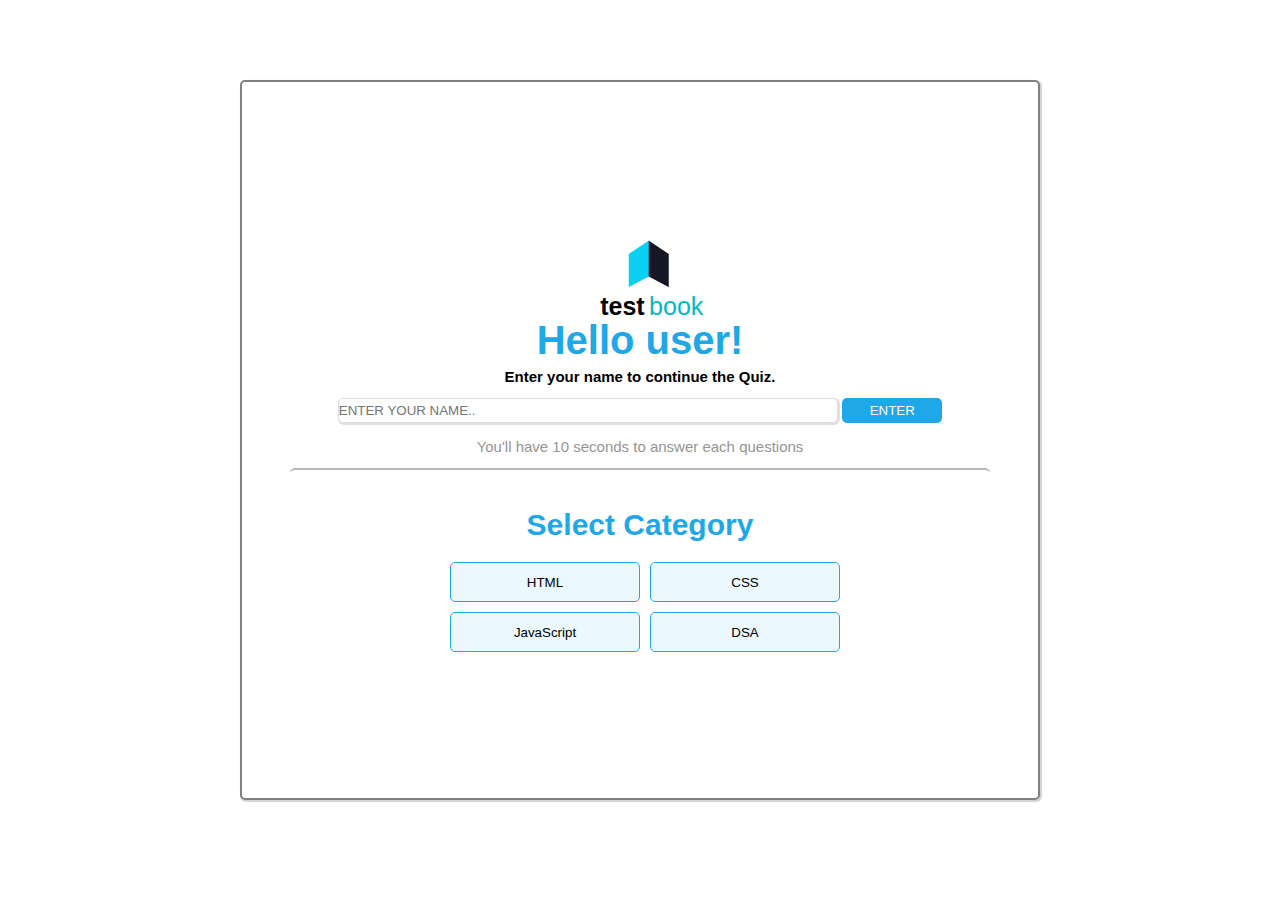
==== index.html @ b29eeb6a "first commit" ====
<!DOCTYPE html>
<html lang="en">
<head>
    <meta charset="UTF-8">
    <meta name="viewport" content="width=device-width, initial-scale=1.0">
    <title>Quiz App</title>
    <style>
        *{
            margin: 0;
            padding: 0;
            box-sizing: border-box;
            font-family: sans-serif;
        }
        body{
            background-color: #fff;
            display:flex;
            justify-content: center;
        }

        /*---------------------------------------- Main Container ---------------------------------------------- */
        .container{
            margin-top: 80px;
            height: 80vh;
            width: 800px;
            border: 2px solid gray;
            border-radius: 5px;
            box-shadow: 1px 1px 1px 1px lightgray;
            display: flex;
            flex-direction: column;
            justify-content: center;
            align-items: center;
        }

        /*---------------------------------------- Div for logo ---------------------------------------------- */
        .logo{
            height: 80px;
            width: 100%;
        }
        .logo > img{
            height: 50px;
            width: 50px;
            margin-left: 48%;
        }
        .logo > .logo_name{
            margin-left: 45%;
        }
        .logo > .logo_name > .left{
            font-size: 25px;
            font-weight: bold;
            color: black;
        }
        .logo > .logo_name > .right{
            font-size: 25px;
            /* font-weight: bold; */
            color: #02B7C4;
        }

        /*---------------------------------------- User Lable ---------------------------------------------- */
        .user_label{
            height: 50px;
            /* margin-left: 40%; */
        }
        .user_label > span{
            font-size: 40px;
            font-weight: bold;
            color: #1FA8E7;
        }
        .user_lable_message{
            height:30px;
        }
        .user_lable_message > span{
            font-size: 15px;
            font-weight: bold;
            color: black;
        }

        /*---------------------------------------- Input User Div ---------------------------------------------- */
        .input_user{
            height: 40px;
        }
        .input_user > input{
            height: 25px;
            width: 500px;
            border:0.5px solid #DEDEDE;
            border-radius: 5px;
            box-shadow: 1px 1px 1px 1px #DEDEDE;
        }
        .input_user > button{
            height: 25px;
            width: 100px;
            background-color: #1FA8E7;
            color: #fff;
            border: none;
            border-radius: 5px;
            cursor: pointer;
        }
        .message{
            height: 30px;
        }
        .message > span{
            font-size: 15px;
            color: #969595;
        }

        /*---------------------------------------- Horizontal Line ---------------------------------------------- */
        .line{
            height: 40px;
            width: 700px;
            border-top: 2px solid #B5B5B5;
            border-radius: 5px;
        }

        /*---------------------------------------- Category Section ---------------------------------------------- */
        .select_category > span{
            font-size: 30px;
            font-weight: bold;
            color: #1FA8E7;
        }
        .categories{
            height: 100px;
            width: 400px;
        }
        .section1{
            height: 50px;
            margin-top: 20px;
            display: flex;
            flex-direction: row;
        }
        .section1 > button{
            height: 40px;
            width: 200px;
            background-color: #EBF9FF;
            border: 1px solid #1FA8E7;
            border-radius: 5px;
            margin-left: 10px;
            cursor: pointer;
        }
        .section2{
            height: 50px;
            display: flex;
            flex-direction: row;
        }
        .section2 > button{
            height: 40px;
            width: 200px;
            background-color: #EBF9FF;
            border: 1px solid #1FA8E7;
            border-radius: 5px;
            margin-left: 10px;
            cursor: pointer;
        }
    </style>
</head>
<body>
    <div class="container">
        <div class="logo">
            <!-- <div class="pic"> -->
                <img src="./images/Logo3.png" alt="Logo">
            <!-- </div> -->
            <div class="logo_name">
                <span class="left">test</span>
                <span class="right">book</span>
            </div>
        </div>
        <div class="user_label">
            <span>Hello user!</span>
        </div>
        <div class="user_lable_message">
            <span>Enter your name to continue the Quiz.</span>
        </div>
        <div class="input_user">
            <input type="text" name="user_name" id="user_name" placeholder="ENTER YOUR NAME..">
            <button id="enter" onclick="display_user()">ENTER</button>
        </div>
        <div class="message">
            <span>You'll have 10 seconds to answer each questions</span>
        </div>
        <div class="line"></div>
        <div class="select_category">
            <span>Select Category</span>
        </div>
        <div class="categories">
            <div class="section1">
                <button>HTML</button>
                <button>CSS</button>
            </div>
            <div class="section2">
                <button>JavaScript</button>
                <button>DSA</button>
            </div>
        </div>
    </div>
</body>
</html>
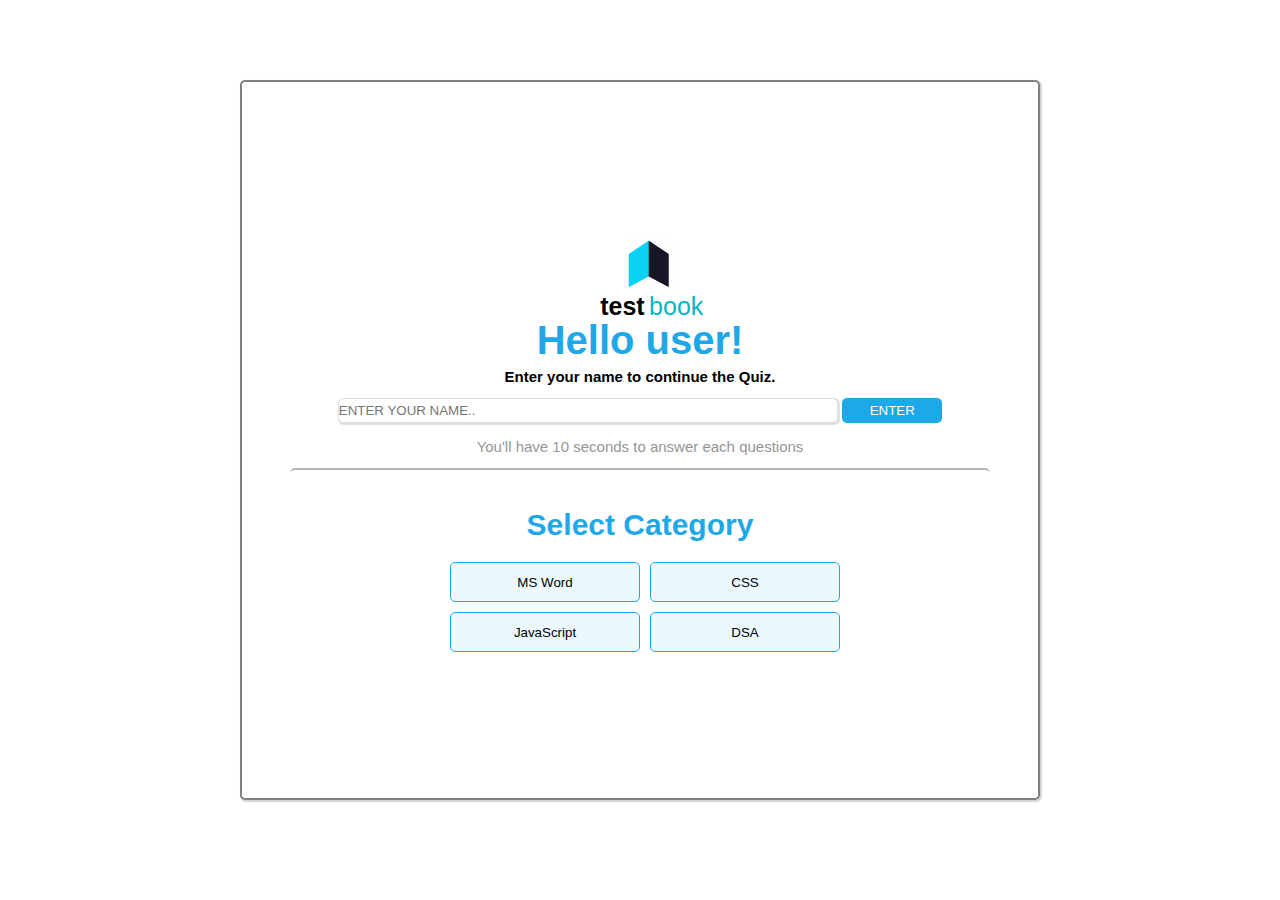
==== commit 16d09444: "second" ====
--- a/index.html
+++ b/index.html
@@ -4,159 +4,12 @@
     <meta charset="UTF-8">
     <meta name="viewport" content="width=device-width, initial-scale=1.0">
     <title>Quiz App</title>
-    <style>
-        *{
-            margin: 0;
-            padding: 0;
-            box-sizing: border-box;
-            font-family: sans-serif;
-        }
-        body{
-            background-color: #fff;
-            display:flex;
-            justify-content: center;
-        }
-
-        /*---------------------------------------- Main Container ---------------------------------------------- */
-        .container{
-            margin-top: 80px;
-            height: 80vh;
-            width: 800px;
-            border: 2px solid gray;
-            border-radius: 5px;
-            box-shadow: 1px 1px 1px 1px lightgray;
-            display: flex;
-            flex-direction: column;
-            justify-content: center;
-            align-items: center;
-        }
-
-        /*---------------------------------------- Div for logo ---------------------------------------------- */
-        .logo{
-            height: 80px;
-            width: 100%;
-        }
-        .logo > img{
-            height: 50px;
-            width: 50px;
-            margin-left: 48%;
-        }
-        .logo > .logo_name{
-            margin-left: 45%;
-        }
-        .logo > .logo_name > .left{
-            font-size: 25px;
-            font-weight: bold;
-            color: black;
-        }
-        .logo > .logo_name > .right{
-            font-size: 25px;
-            /* font-weight: bold; */
-            color: #02B7C4;
-        }
-
-        /*---------------------------------------- User Lable ---------------------------------------------- */
-        .user_label{
-            height: 50px;
-            /* margin-left: 40%; */
-        }
-        .user_label > span{
-            font-size: 40px;
-            font-weight: bold;
-            color: #1FA8E7;
-        }
-        .user_lable_message{
-            height:30px;
-        }
-        .user_lable_message > span{
-            font-size: 15px;
-            font-weight: bold;
-            color: black;
-        }
-
-        /*---------------------------------------- Input User Div ---------------------------------------------- */
-        .input_user{
-            height: 40px;
-        }
-        .input_user > input{
-            height: 25px;
-            width: 500px;
-            border:0.5px solid #DEDEDE;
-            border-radius: 5px;
-            box-shadow: 1px 1px 1px 1px #DEDEDE;
-        }
-        .input_user > button{
-            height: 25px;
-            width: 100px;
-            background-color: #1FA8E7;
-            color: #fff;
-            border: none;
-            border-radius: 5px;
-            cursor: pointer;
-        }
-        .message{
-            height: 30px;
-        }
-        .message > span{
-            font-size: 15px;
-            color: #969595;
-        }
-
-        /*---------------------------------------- Horizontal Line ---------------------------------------------- */
-        .line{
-            height: 40px;
-            width: 700px;
-            border-top: 2px solid #B5B5B5;
-            border-radius: 5px;
-        }
-
-        /*---------------------------------------- Category Section ---------------------------------------------- */
-        .select_category > span{
-            font-size: 30px;
-            font-weight: bold;
-            color: #1FA8E7;
-        }
-        .categories{
-            height: 100px;
-            width: 400px;
-        }
-        .section1{
-            height: 50px;
-            margin-top: 20px;
-            display: flex;
-            flex-direction: row;
-        }
-        .section1 > button{
-            height: 40px;
-            width: 200px;
-            background-color: #EBF9FF;
-            border: 1px solid #1FA8E7;
-            border-radius: 5px;
-            margin-left: 10px;
-            cursor: pointer;
-        }
-        .section2{
-            height: 50px;
-            display: flex;
-            flex-direction: row;
-        }
-        .section2 > button{
-            height: 40px;
-            width: 200px;
-            background-color: #EBF9FF;
-            border: 1px solid #1FA8E7;
-            border-radius: 5px;
-            margin-left: 10px;
-            cursor: pointer;
-        }
-    </style>
+    <link rel="stylesheet" href="./css/indexstyle.css">
 </head>
 <body>
     <div class="container">
         <div class="logo">
-            <!-- <div class="pic"> -->
                 <img src="./images/Logo3.png" alt="Logo">
-            <!-- </div> -->
             <div class="logo_name">
                 <span class="left">test</span>
                 <span class="right">book</span>
@@ -169,8 +22,9 @@
             <span>Enter your name to continue the Quiz.</span>
         </div>
         <div class="input_user">
-            <input type="text" name="user_name" id="user_name" placeholder="ENTER YOUR NAME..">
+            <input type="text" name="user_name" id="uname" placeholder="ENTER YOUR NAME..">
             <button id="enter" onclick="display_user()">ENTER</button>
+            <p id="demo"></p>
         </div>
         <div class="message">
             <span>You'll have 10 seconds to answer each questions</span>
@@ -181,14 +35,16 @@
         </div>
         <div class="categories">
             <div class="section1">
-                <button>HTML</button>
-                <button>CSS</button>
+                <button onclick="wordquiz()">MS Word</button>
+                <button onclick="cssquiz()">CSS</button>
             </div>
             <div class="section2">
-                <button>JavaScript</button>
-                <button>DSA</button>
+                <button onclick="jsquiz()">JavaScript</button>
+                <button onclick="dsaquiz()">DSA</button>
             </div>
         </div>
     </div>
+    
+    <script src="./javascript/indexScript.js"></script>
 </body>
 </html>--- a/css/indexstyle.css
+++ b/css/indexstyle.css
@@ -0,0 +1,144 @@
+*{
+    margin: 0;
+    padding: 0;
+    box-sizing: border-box;
+    font-family: sans-serif;
+}
+body{
+    background-color: #fff;
+    display:flex;
+    justify-content: center;
+}
+
+/*---------------------------------------- Main Container ---------------------------------------------- */
+.container{
+    margin-top: 80px;
+    height: 80vh;
+    width: 800px;
+    border: 2px solid gray;
+    border-radius: 5px;
+    box-shadow: 1px 1px 1px 1px lightgray;
+    display: flex;
+    flex-direction: column;
+    justify-content: center;
+    align-items: center;
+}
+
+/*---------------------------------------- Div for logo ---------------------------------------------- */
+.logo{
+    height: 80px;
+    width: 100%;
+}
+.logo > img{
+    height: 50px;
+    width: 50px;
+    margin-left: 48%;
+}
+.logo > .logo_name{
+    margin-left: 45%;
+}
+.logo > .logo_name > .left{
+    font-size: 25px;
+    font-weight: bold;
+    color: black;
+}
+.logo > .logo_name > .right{
+    font-size: 25px;
+    /* font-weight: bold; */
+    color: #02B7C4;
+}
+
+/*---------------------------------------- User Lable ---------------------------------------------- */
+.user_label{
+    height: 50px;
+    /* margin-left: 40%; */
+}
+.user_label > span{
+    font-size: 40px;
+    font-weight: bold;
+    color: #1FA8E7;
+}
+.user_lable_message{
+    height:30px;
+}
+.user_lable_message > span{
+    font-size: 15px;
+    font-weight: bold;
+    color: black;
+}
+
+/*---------------------------------------- Input User Div ---------------------------------------------- */
+.input_user{
+    height: 40px;
+}
+.input_user > input{
+    height: 25px;
+    width: 500px;
+    border:0.5px solid #DEDEDE;
+    border-radius: 5px;
+    box-shadow: 1px 1px 1px 1px #DEDEDE;
+}
+.input_user > button{
+    height: 25px;
+    width: 100px;
+    background-color: #1FA8E7;
+    color: #fff;
+    border: none;
+    border-radius: 5px;
+    cursor: pointer;
+}
+.message{
+    height: 30px;
+}
+.message > span{
+    font-size: 15px;
+    color: #969595;
+}
+
+/*---------------------------------------- Horizontal Line ---------------------------------------------- */
+.line{
+    height: 40px;
+    width: 700px;
+    border-top: 2px solid #B5B5B5;
+    border-radius: 5px;
+}
+
+/*---------------------------------------- Category Section ---------------------------------------------- */
+.select_category > span{
+    font-size: 30px;
+    font-weight: bold;
+    color: #1FA8E7;
+}
+.categories{
+    height: 100px;
+    width: 400px;
+}
+.section1{
+    height: 50px;
+    margin-top: 20px;
+    display: flex;
+    flex-direction: row;
+}
+.section1 > button{
+    height: 40px;
+    width: 200px;
+    background-color: #EBF9FF;
+    border: 1px solid #1FA8E7;
+    border-radius: 5px;
+    margin-left: 10px;
+    cursor: pointer;
+}
+.section2{
+    height: 50px;
+    display: flex;
+    flex-direction: row;
+}
+.section2 > button{
+    height: 40px;
+    width: 200px;
+    background-color: #EBF9FF;
+    border: 1px solid #1FA8E7;
+    border-radius: 5px;
+    margin-left: 10px;
+    cursor: pointer;
+}